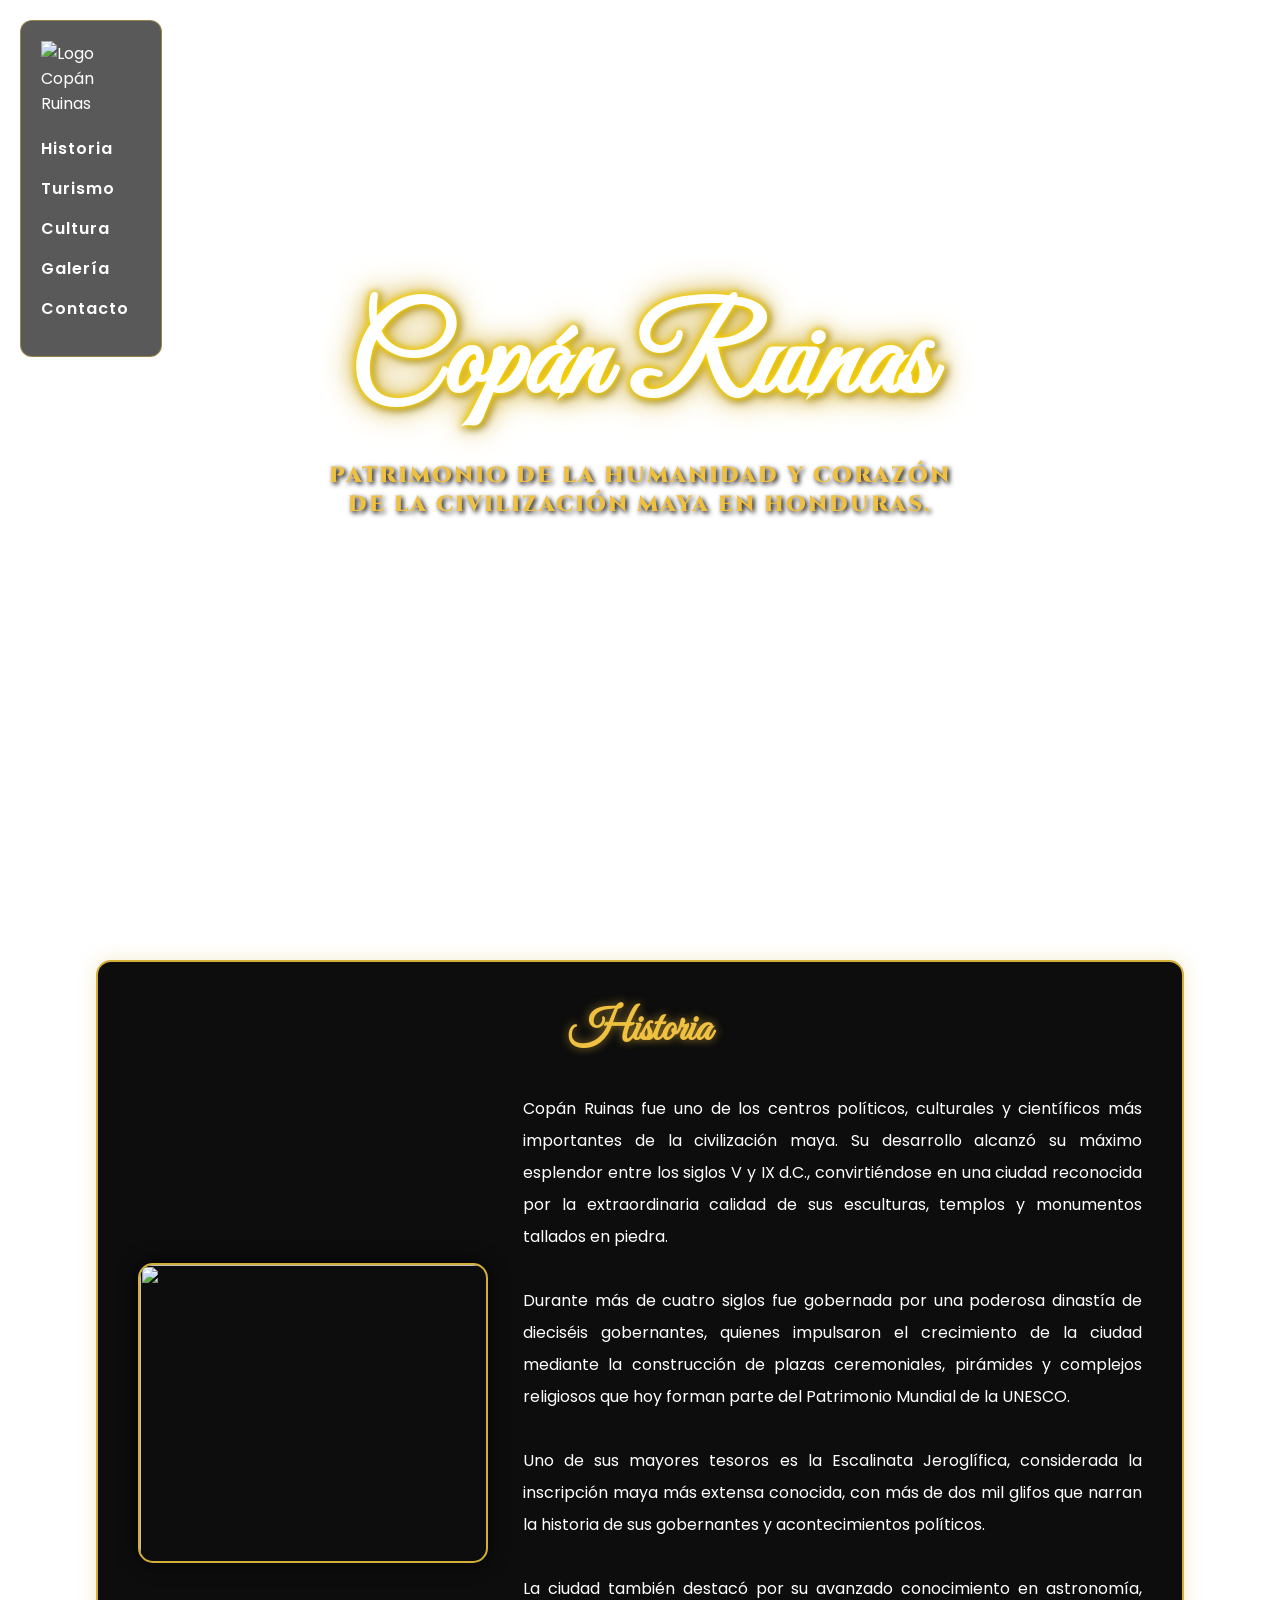
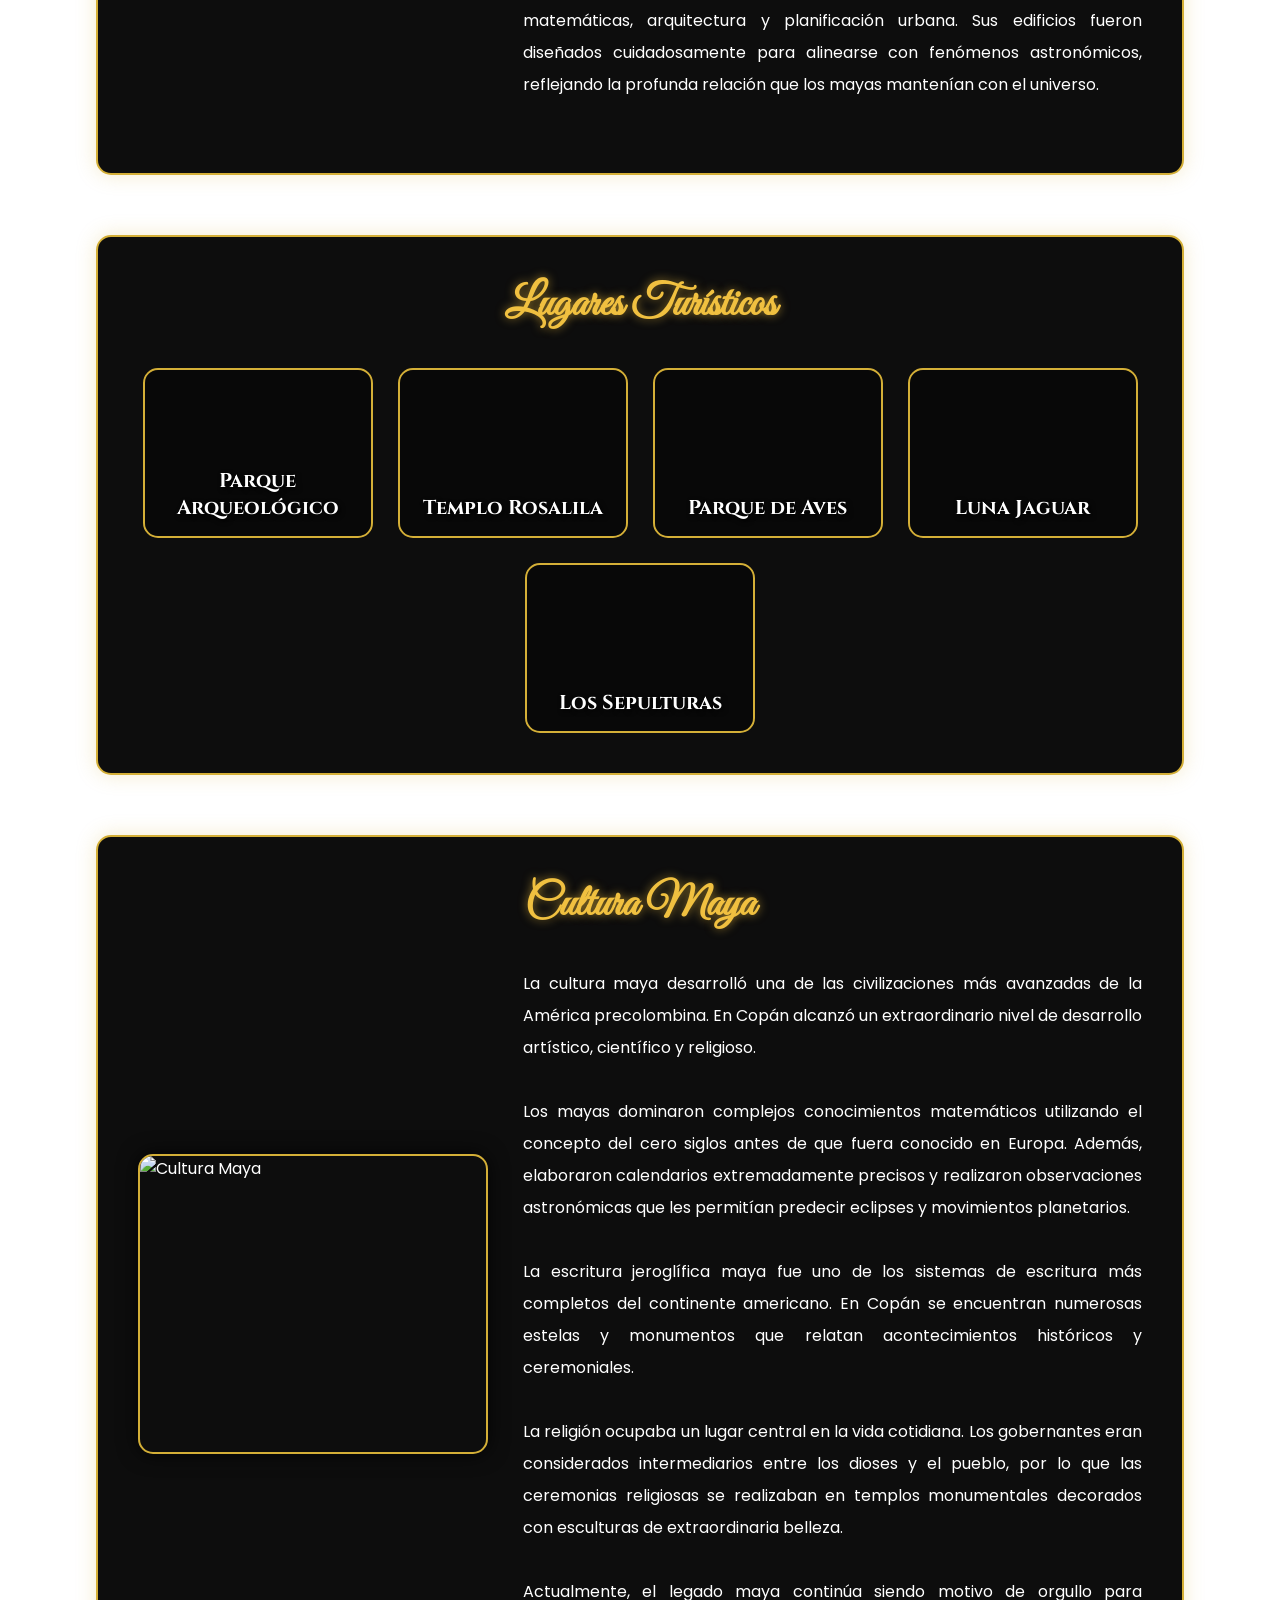
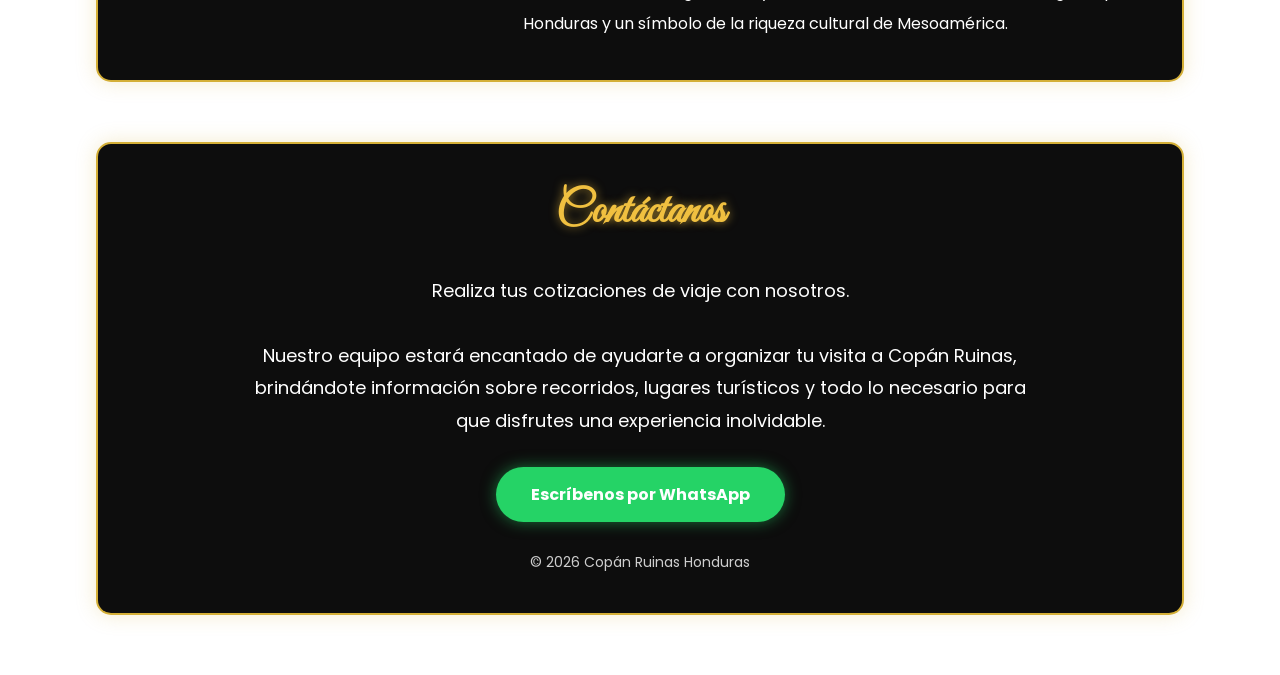
==== index.html @ 3dfd3fd9 "Add files via upload" ====
<!DOCTYPE html>
<html lang="es">

<head>

    <meta charset="UTF-8">

    <meta name="viewport" content="width=device-width, initial-scale=1.0">

    <title>Copán Ruinas</title>

    <!-- CSS -->
    <link rel="stylesheet" href="styles.css">

    <!-- FUENTES -->
    <link href="https://fonts.googleapis.com/css2?family=Cinzel:wght@500;700&family=Great+Vibes&family=Poppins:wght@300;400;600&display=swap" rel="stylesheet">

    <!-- JAVASCRIPT -->
    <script src="script.js" defer></script>

</head>

<body>

    <!-- ========================= -->
    <!--        PORTADA            -->
    <!-- ========================= -->

    <header class="hero">

        <nav class="sidebar">

            <img src="img/logo_copan.png" class="logo" alt="Logo Copán Ruinas">

            <ul>

                <li><a href="#historia">Historia</a></li>

                <li><a href="#turismo">Turismo</a></li>

                <li><a href="#cultura">Cultura</a></li>

                <li><a href="#galeria">Galería</a></li>

                <li><a href="#contacto">Contacto</a></li>

            </ul>

        </nav>

        <div class="titulo">

            <h1>Copán Ruinas</h1>

            <p>
                Patrimonio de la Humanidad y corazón de la civilización maya en Honduras.
            </p>

        </div>

    </header>

    <!-- ========================= -->
    <!--        HISTORIA           -->
    <!-- ========================= -->

    <section id="historia" class="cuadro">

        <h2>Historia</h2>

        <div class="contenido">

         <img src="img/historia1.jpg">

            <p class="texto-mejorado">

                Copán Ruinas fue uno de los centros políticos, culturales y científicos más importantes de la civilización maya. Su desarrollo alcanzó su máximo esplendor entre los siglos V y IX d.C., convirtiéndose en una ciudad reconocida por la extraordinaria calidad de sus esculturas, templos y monumentos tallados en piedra.

                <br><br>

                Durante más de cuatro siglos fue gobernada por una poderosa dinastía de dieciséis gobernantes, quienes impulsaron el crecimiento de la ciudad mediante la construcción de plazas ceremoniales, pirámides y complejos religiosos que hoy forman parte del Patrimonio Mundial de la UNESCO.

                <br><br>

                Uno de sus mayores tesoros es la Escalinata Jeroglífica, considerada la inscripción maya más extensa conocida, con más de dos mil glifos que narran la historia de sus gobernantes y acontecimientos políticos.

                <br><br>

                La ciudad también destacó por su avanzado conocimiento en astronomía, matemáticas, arquitectura y planificación urbana. Sus edificios fueron diseñados cuidadosamente para alinearse con fenómenos astronómicos, reflejando la profunda relación que los mayas mantenían con el universo.

                <br><br>

            </p>

        </div>

    </section>

    <!-- ========================= -->
    <!--    LUGARES TURÍSTICOS     -->
    <!-- ========================= -->

    <section id="turismo" class="cuadro">

        <h2>Lugares Turísticos</h2>

        <div class="cards">

            <a href="parque.html" class="card" style="background-image:url('img/historia.jpg')">
                <span>Parque Arqueológico</span>
            </a>

            <a href="rosalila.html" class="card" style="background-image:url('img/rosalila.jpeg')">
                <span>Templo Rosalila</span>
            </a>

            <a href="aves.html" class="card" style="background-image:url('img/aves.jpeg')">
                <span>Parque de Aves</span>
            </a>

            <a href="jaguar.html" class="card" style="background-image:url('img/jaguar.jpg')">
                <span>Luna Jaguar</span>
            </a>

            <a href="sepulturas.html" class="card" style="background-image:url('img/sepulturas.jpg')">
                <span>Los Sepulturas</span>
            </a>

        </div>

    </section>

    <!-- ========================= -->
    <!--      CULTURA MAYA         -->
    <!-- ========================= -->

    <section id="cultura" class="cuadro">

        <h2>Cultura Maya</h2>

        <div class="contenido">

            <img src="img/cultura maya.jpg" alt="Cultura Maya">

            <p class="texto-mejorado">

                La cultura maya desarrolló una de las civilizaciones más avanzadas de la América precolombina. En Copán alcanzó un extraordinario nivel de desarrollo artístico, científico y religioso.

                <br><br>

                Los mayas dominaron complejos conocimientos matemáticos utilizando el concepto del cero siglos antes de que fuera conocido en Europa. Además, elaboraron calendarios extremadamente precisos y realizaron observaciones astronómicas que les permitían predecir eclipses y movimientos planetarios.

                <br><br>

                La escritura jeroglífica maya fue uno de los sistemas de escritura más completos del continente americano. En Copán se encuentran numerosas estelas y monumentos que relatan acontecimientos históricos y ceremoniales.

                <br><br>

                La religión ocupaba un lugar central en la vida cotidiana. Los gobernantes eran considerados intermediarios entre los dioses y el pueblo, por lo que las ceremonias religiosas se realizaban en templos monumentales decorados con esculturas de extraordinaria belleza.

                <br><br>

                Actualmente, el legado maya continúa siendo motivo de orgullo para Honduras y un símbolo de la riqueza cultural de Mesoamérica.

            </p>

        </div>

    </section>


</div>
       

        </div>

    </section>

    <!-- ========================= -->
    <!--         CONTACTO          -->
    <!-- ========================= -->

    <footer id="contacto" class="cuadro contacto">

        <h2>Contáctanos</h2>

        <p class="mensaje-contacto">

            Realiza tus cotizaciones de viaje con nosotros.

            <br><br>

            Nuestro equipo estará encantado de ayudarte a organizar tu visita a
            Copán Ruinas, brindándote información sobre recorridos, lugares
            turísticos y todo lo necesario para que disfrutes una experiencia
            inolvidable.

        </p>

        <a
            class="whatsapp"
            href="https://wa.me/50496079579"
            target="_blank">

            Escríbenos por WhatsApp

        </a>

        <p class="copy">

            © 2026 Copán Ruinas Honduras

        </p>

    </footer>

</body>

</html>
---- styles.css ----
/* =========================================
   CONFIGURACIÓN GENERAL
========================================= */

*{
    margin:0;
    padding:0;
    box-sizing:border-box;
}


html{
    scroll-behavior:smooth;
}


body{

    font-family:'Poppins', sans-serif;

    color:white;

    min-height:100vh;

}


/* =========================================
   FONDO FIJO DE TODA LA PÁGINA
========================================= */


html, body{

    background:url('img/fondo.png') no-repeat center center fixed;

    background-size:cover;

}



/* =========================================
            PORTADA HERO
========================================= */


.hero{

    height:100vh;

    position:relative;

}



/* =========================================
              MENÚ LATERAL
========================================= */


.sidebar{

    position:absolute;

    top:20px;

    left:20px;

    background:rgba(0,0,0,0.65);

    padding:20px;

    border-radius:12px;

    border:1px solid rgba(212,175,55,0.5);

    backdrop-filter:blur(5px);

}



/* LOGO */

.logo{

    width:100px;

    display:block;

    margin:auto;

}



/* LISTA */


.sidebar ul{

    list-style:none;

    padding:0;

    margin-top:20px;

}



.sidebar li{

    margin:15px 0;

}



/* ENLACES */


.sidebar a{

    color:white;

    text-decoration:none;

    font-family:'Poppins',sans-serif;

    font-weight:600;

    letter-spacing:1px;

    transition:.4s ease;

}



.sidebar a:hover{

    color:#f0c040;

    padding-left:8px;

}



/* =========================================
              TITULO PRINCIPAL
========================================= */


.titulo{

    position:absolute;

    top:45%;

    left:50%;

    transform:translate(-50%,-50%);

    text-align:center;

    animation:latido 2.5s infinite;

}



/* ANIMACIÓN COMO LATIDO */

@keyframes latido{


0%{

    transform:translate(-50%,-50%) scale(1);

}


25%{

    transform:translate(-50%,-50%) scale(1.06);

}


50%{

    transform:translate(-50%,-50%) scale(1);

}


75%{

    transform:translate(-50%,-50%) scale(1.06);

}


100%{

    transform:translate(-50%,-50%) scale(1);

}


}



/* TEXTO COPÁN RUINAS */


.titulo h1{

    font-family:'Great Vibes', cursive;

    font-size:120px;

    color:white;


    text-shadow:

    0 0 5px #ffd700,

    0 0 10px #ffd700,

    0 0 20px #d4af37,

    0 0 35px #d4af37,

    2px 2px 8px rgba(0,0,0,.9);

}



/* =========================================
              SUBTÍTULO
========================================= */


.titulo p{


    font-family:'Cinzel',serif;


    font-size:22px;


    font-weight:900;


    color:#f0c040;


    letter-spacing:2px;


    text-transform:uppercase;


    margin-top:20px;


    text-shadow:

    2px 2px 5px black;


}

/* =========================================
        CUADROS PRINCIPALES
========================================= */


.cuadro{

    width:85%;

    margin:60px auto;

    padding:40px;


    background:rgba(0,0,0,0.95);


    border:2px solid #d4af37;


    border-radius:15px;


    box-shadow:

    0 0 20px rgba(212,175,55,.25);


    transition:.5s ease;

}



.cuadro:hover{

    box-shadow:

    0 0 30px rgba(212,175,55,.45);

}



/* =========================================
          TITULOS DE SECCIONES
========================================= */


.cuadro h2{

    font-family:'Great Vibes',cursive;


    text-align:center;


    color:#f0c040;


    font-size:45px;


    margin-bottom:35px;


    text-shadow:

    0 0 10px rgba(240,192,64,.6);

}



/* =========================================
              CONTENIDO
========================================= */


.contenido{

    display:flex;


    gap:35px;


    align-items:center;


}



/* IMÁGENES HISTORIA Y CULTURA */


.contenido img{


    width:350px;


    height:300px;


    object-fit:cover;


    border-radius:15px;


    border:2px solid #d4af37;


    box-shadow:

    0 0 20px rgba(0,0,0,.8);


}



/* =========================================
              TEXTOS
========================================= */


.texto-mejorado{


    flex:1;


    line-height:2;


    text-align:justify;


    font-size:16px;


    color:white;


}



/* =========================================
          TARJETAS TURÍSTICAS
========================================= */


.cards{


    display:flex;


    flex-wrap:wrap;


    justify-content:center;


    gap:25px;


}



/* TARJETA */


.card{


    width:230px;


    height:170px;


    background-size:cover;


    background-position:center;


    border-radius:15px;


    position:relative;


    overflow:hidden;


    text-decoration:none;


    border:2px solid #d4af37;


    transition:.5s ease;


}



/* CAPA OSCURA */


.card::before{


    content:"";


    position:absolute;


    inset:0;


    background:rgba(0,0,0,.35);


    transition:.5s ease;


}



/* TEXTO DE TARJETA */


.card span{


    position:absolute;


    bottom:15px;


    width:100%;


    text-align:center;


    color:white;


    font-family:'Cinzel',serif;


    font-size:20px;


    font-weight:bold;


    z-index:2;


    text-shadow:

    2px 2px 5px black;


}



/* EFECTO AL PASAR MOUSE */


.card:hover{


    transform:translateY(-12px) scale(1.05);


    box-shadow:

    0 15px 30px rgba(212,175,55,.5);


}



/* ACLARA IMAGEN */


.card:hover::before{


    background:rgba(0,0,0,.15);


}

/* =========================================
              GALERÍA
========================================= */


.galeria{

    display:flex;

    justify-content:center;

    align-items:center;

    gap:25px;

    position:relative;

}



/* CONTENEDOR DE IMAGEN */

.galeria img{

    width:900px;

    height:550px;

    object-fit:cover;

    border-radius:15px;


    border:2px solid #d4af37;


    box-shadow:

    0 0 25px rgba(0,0,0,.8);


    transition:opacity .8s ease;


}



/* =========================================
              BOTONES FLECHA
========================================= */


.flecha{


    background:#f0c040;


    color:black;


    border:none;


    width:55px;


    height:55px;


    border-radius:50%;


    font-size:30px;


    font-weight:bold;


    cursor:pointer;


    transition:.4s ease;


}



.flecha:hover{


    transform:scale(1.15);


    background:#ffd700;


    box-shadow:

    0 0 20px #f0c040;


}



/* =========================================
              CONTACTO
========================================= */


.contacto{

    text-align:center;

}



.mensaje-contacto{


    font-size:18px;


    line-height:1.8;


    max-width:800px;


    margin:auto;


    color:white;


}




/* =========================================
              WHATSAPP
========================================= */


.whatsapp{


    display:inline-block;


    margin-top:30px;


    padding:15px 35px;


    background:#25D366;


    color:white;


    text-decoration:none;


    font-family:'Poppins',sans-serif;


    font-weight:bold;


    border-radius:30px;


    transition:.4s ease;


    box-shadow:

    0 0 15px rgba(37,211,102,.5);


}



.whatsapp:hover{


    transform:scale(1.08);


    box-shadow:

    0 0 30px rgba(37,211,102,.9);


}



/* =========================================
              COPYRIGHT
========================================= */


.copy{


    margin-top:30px;


    font-size:14px;


    opacity:.8;


}




/* =========================================
              ANIMACIÓN DE APARICIÓN
========================================= */


.cuadro{


    animation:aparecer 1s ease;


}



@keyframes aparecer{


from{

    opacity:0;

    transform:translateY(40px);

}


to{

    opacity:1;

    transform:translateY(0);

}


}





/* =========================================
              RESPONSIVE CELULARES
========================================= */


@media(max-width:900px){



.sidebar{


    position:relative;


    top:20px;


    left:0;


    width:90%;


    margin:auto;


    text-align:center;


}




.titulo h1{


    font-size:70px;


}



.titulo p{


    font-size:15px;


}




.cuadro{


    width:92%;


    padding:25px;


}




.contenido{


    flex-direction:column;


}



.contenido img{


    width:100%;


    height:auto;


}



.galeria img{


    width:100%;


    height:350px;


}



.flecha{


    width:45px;


    height:45px;


    font-size:22px;


}



.cards{


    flex-direction:column;


    align-items:center;


}



.card{


    width:90%;


}



}

/* =========================================
        RESPONSIVE PARA CELULARES
   (No modifica la versión de computadora)
========================================= */

@media screen and (max-width: 768px){

    /* Hero */
    .hero{
        height:100vh;
        display:flex;
        justify-content:center;
        align-items:center;
        padding:20px;
    }

    /* Menú */
    .sidebar{

        position:fixed;

        top:10px;

        left:50%;

        transform:translateX(-50%);

        width:95%;

        display:flex;

        flex-direction:column;

        align-items:center;

        z-index:999;

        padding:15px;
    }

    .logo{
        width:70px;
        margin-bottom:10px;
    }

    .sidebar ul{

        display:flex;

        flex-wrap:wrap;

        justify-content:center;

        gap:12px;

        margin-top:10px;
    }

    .sidebar li{
        margin:0;
    }

    .sidebar a{
        font-size:14px;
    }

    /* Título principal */

    .titulo{

        width:95%;

        padding-top:120px;
    }

    .titulo h1{

        font-size:62px;

        line-height:1;
    }

    .titulo p{

        font-size:16px;

        margin-top:15px;

        line-height:1.5;

        letter-spacing:1px;
    }

    /* Cuadros */

    .cuadro{

        width:95%;

        padding:20px;

        margin:35px auto;
    }

    .cuadro h2{

        font-size:38px;
    }

    /* Historia y Cultura */

    .contenido{

        flex-direction:column;

        align-items:center;
    }

    .contenido img{

        width:100%;

        height:auto;

        max-width:500px;
    }

    .texto-mejorado{

        font-size:16px;

        line-height:1.9;

        text-align:justify;
    }

    /* Tarjetas */

    .cards{

        flex-direction:column;

        align-items:center;
    }

    .card{

        width:100%;

        max-width:350px;

        height:220px;
    }

    /* Galería */

    .galeria{

        gap:10px;
    }

    .galeria img{

        width:100%;

        height:260px;

        object-fit:cover;
    }

    .flecha{

        width:45px;

        height:45px;

        font-size:22px;
    }

    /* Contacto */

    .mensaje-contacto{

        font-size:16px;
    }

    .whatsapp{

        width:100%;

        max-width:320px;

        font-size:18px;

        padding:15px;
    }

    .copy{

        font-size:13px;
    }

}
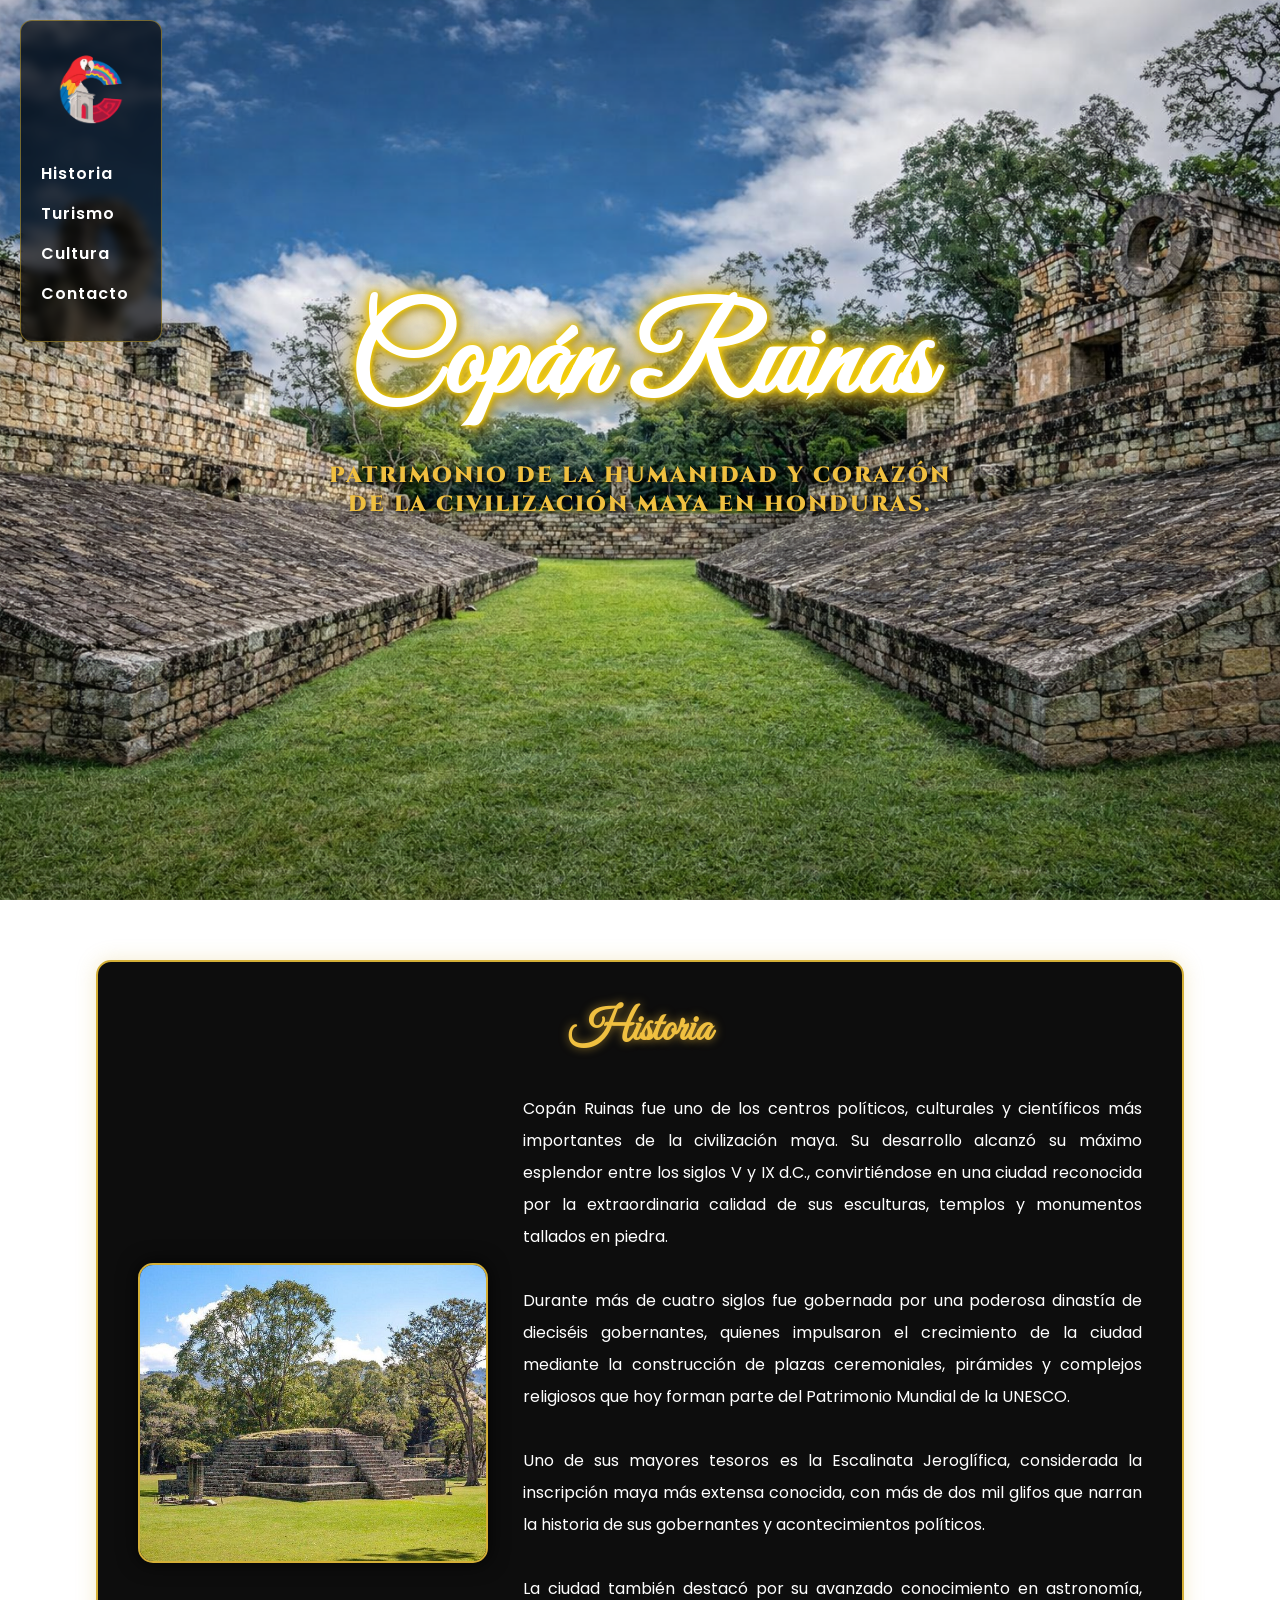
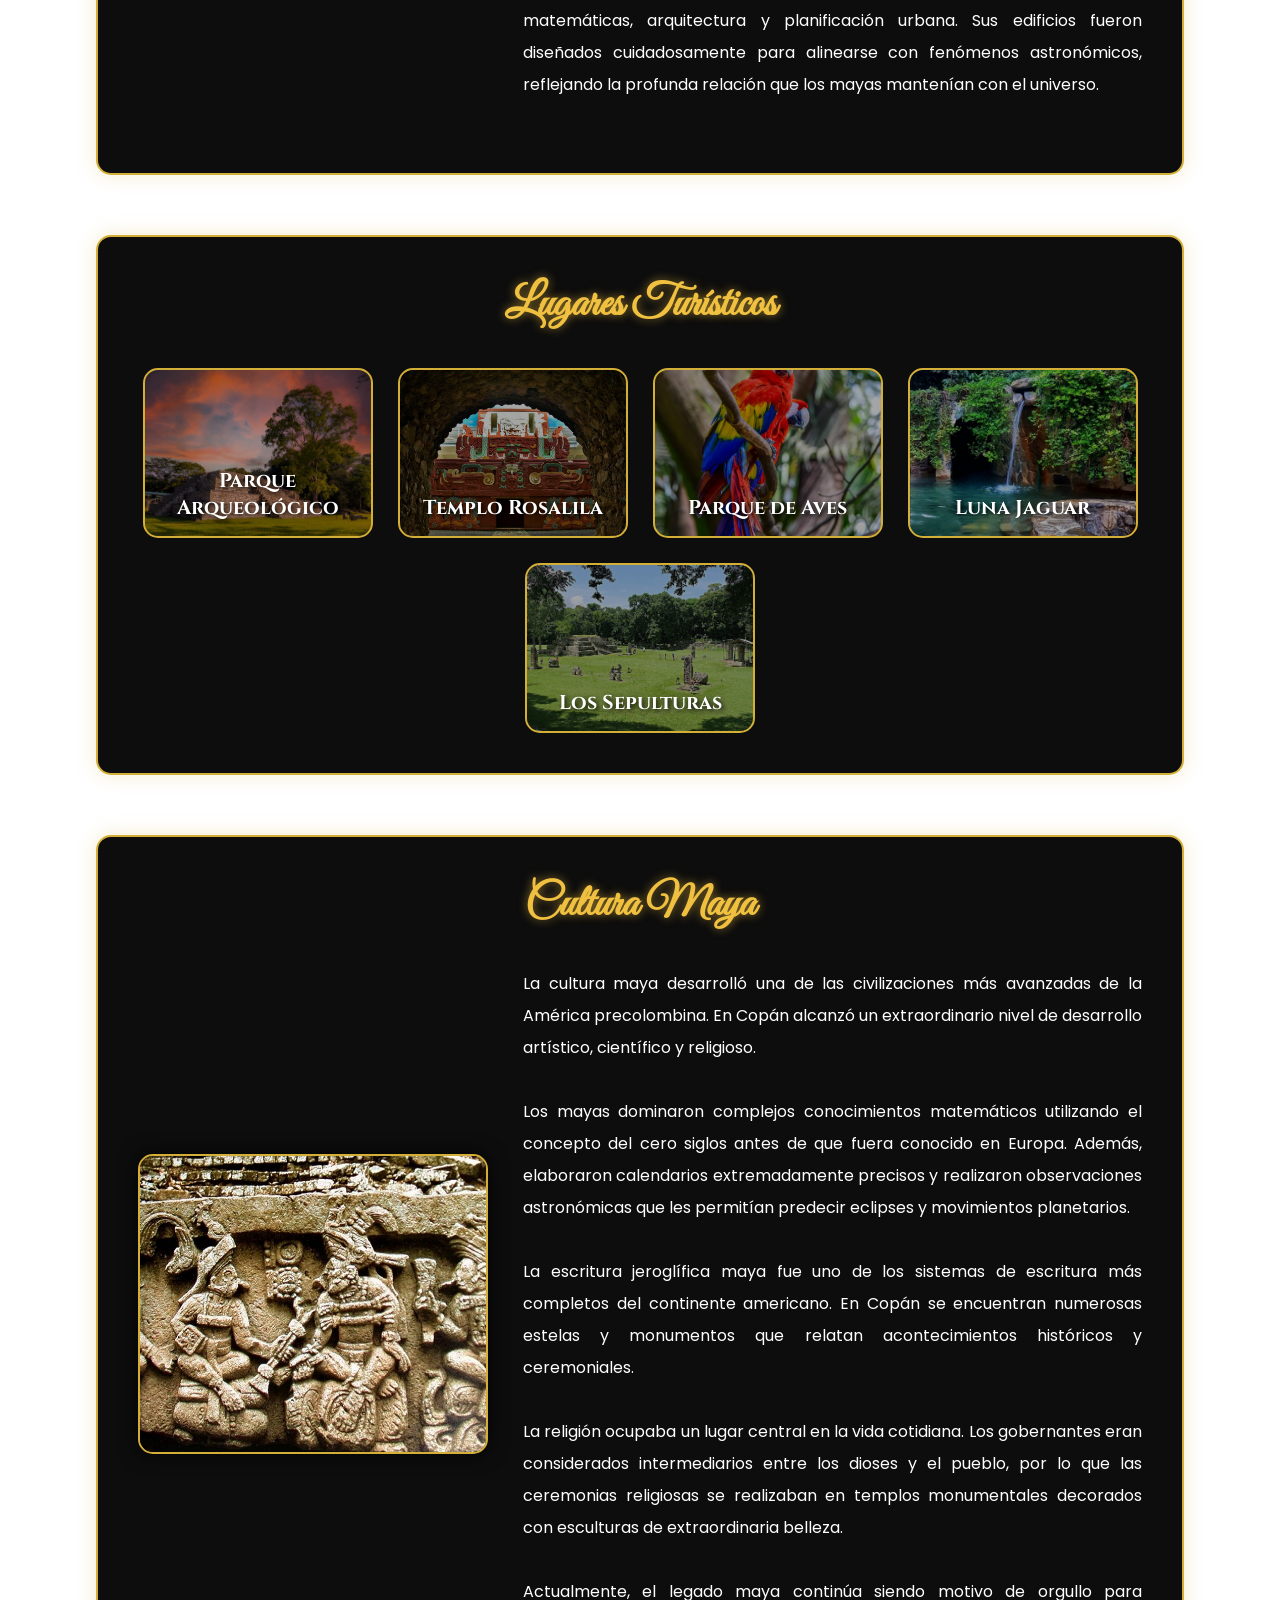
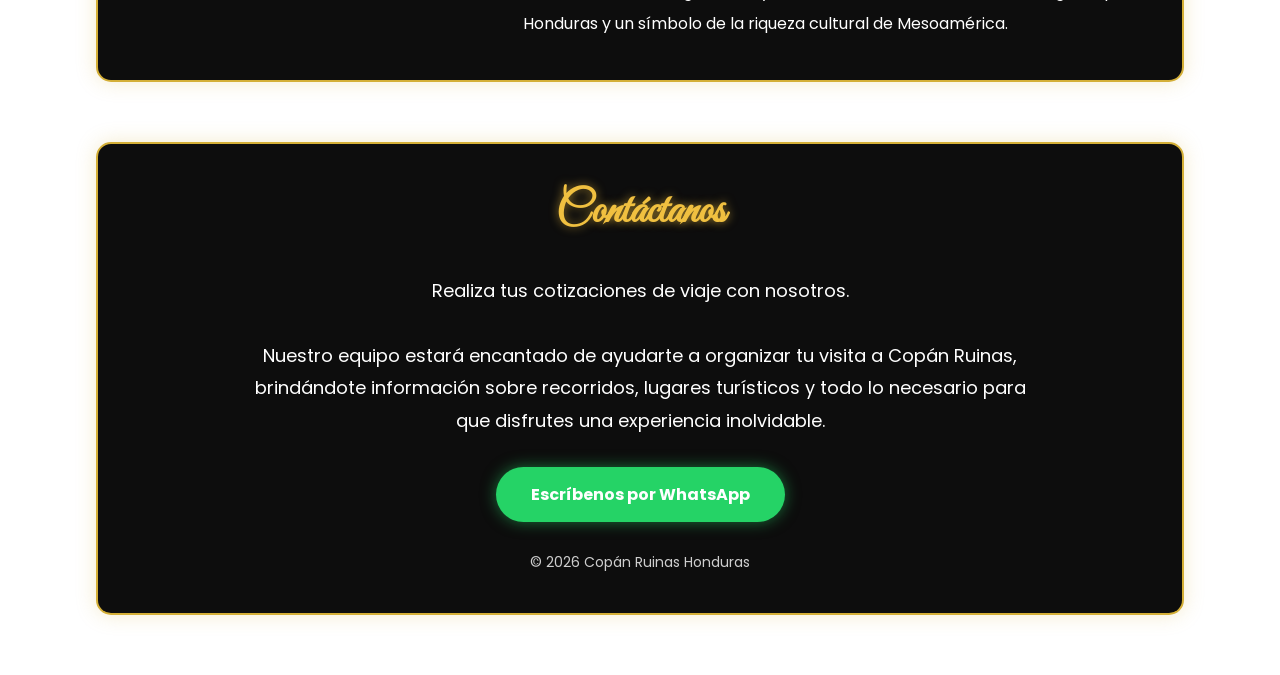
==== commit ad661956: "Update index.html" ====
--- a/index.html
+++ b/index.html
@@ -39,8 +39,6 @@
                 <li><a href="#turismo">Turismo</a></li>
 
                 <li><a href="#cultura">Cultura</a></li>
-
-                <li><a href="#galeria">Galería</a></li>
 
                 <li><a href="#contacto">Contacto</a></li>
 
@@ -216,4 +214,4 @@
 
 </body>
 
-</html>+</html>
--- a/styles.css
+++ b/styles.css
@@ -1212,4 +1212,246 @@
         font-size:13px;
     }
 
-}+}
+
+/* =====================================================
+   ADAPTACIÓN PROFESIONAL PARA CELULARES
+   PÁGINA PRINCIPAL + TODAS LAS PÁGINAS INTERNAS
+===================================================== */
+
+@media screen and (max-width: 768px) {
+
+    /* =================================================
+       CUADROS PRINCIPALES
+    ================================================= */
+
+    .cuadro {
+        width: 94%;
+        margin: 35px auto;
+        padding: 20px;
+        border-radius: 15px;
+    }
+
+
+    /* =================================================
+       TÍTULOS DE LAS PÁGINAS
+    ================================================= */
+
+    .cuadro h2 {
+        font-size: 38px;
+        line-height: 1.2;
+        margin-bottom: 30px;
+    }
+
+
+    /* =================================================
+       CONTENIDO DE HISTORIA, CULTURA Y PÁGINAS INTERNAS
+    ================================================= */
+
+    .contenido {
+
+        display: flex;
+
+        flex-direction: column;
+
+        align-items: center;
+
+        justify-content: flex-start;
+
+        width: 100%;
+
+        gap: 25px;
+
+    }
+
+
+    /* =================================================
+       IMÁGENES DE HISTORIA, CULTURA Y PÁGINAS INTERNAS
+    ================================================= */
+
+    .contenido > img {
+
+        display: block;
+
+        width: 100%;
+
+        max-width: 600px;
+
+        height: auto;
+
+        object-fit: cover;
+
+        margin: 0 auto;
+
+        border-radius: 15px;
+
+    }
+
+
+    /* =================================================
+       TEXTO
+    ================================================= */
+
+    .texto-mejorado {
+
+        width: 100%;
+
+        font-size: 16px;
+
+        line-height: 1.8;
+
+        text-align: justify;
+
+        margin: 0;
+
+    }
+
+
+    /* =================================================
+       CORRECCIÓN PARA LAS PÁGINAS INTERNAS
+       COMO PARQUE, ROSALILA, AVES, JAGUAR Y SEPULTURAS
+    ================================================= */
+
+    .contenido > .cuadro {
+
+        width: 100%;
+
+        margin: 0;
+
+        padding: 0;
+
+        background: transparent;
+
+        border: none;
+
+        box-shadow: none;
+
+        border-radius: 0;
+
+    }
+
+
+    /* =================================================
+       TEXTO DENTRO DE LAS PÁGINAS INTERNAS
+    ================================================= */
+
+    .contenido > .cuadro .texto-mejorado {
+
+        width: 100%;
+
+        margin: 0;
+
+        padding: 0;
+
+    }
+
+
+    /* =================================================
+       GALERÍA
+    ================================================= */
+
+    .galeria {
+
+        display: flex;
+
+        justify-content: center;
+
+        align-items: center;
+
+        width: 100%;
+
+        gap: 8px;
+
+    }
+
+
+    .galeria img {
+
+        width: calc(100% - 90px);
+
+        height: 260px;
+
+        object-fit: cover;
+
+        border-radius: 15px;
+
+    }
+
+
+    /* =================================================
+       BOTONES DE GALERÍA
+    ================================================= */
+
+    .flecha {
+
+        flex-shrink: 0;
+
+        width: 42px;
+
+        height: 42px;
+
+        font-size: 20px;
+
+    }
+
+
+    /* =================================================
+       TARJETAS TURÍSTICAS
+    ================================================= */
+
+    .cards {
+
+        display: flex;
+
+        flex-direction: column;
+
+        align-items: center;
+
+        width: 100%;
+
+        gap: 20px;
+
+    }
+
+
+    .card {
+
+        width: 100%;
+
+        max-width: 350px;
+
+        height: 210px;
+
+    }
+
+
+    /* =================================================
+       CONTACTO
+    ================================================= */
+
+    .mensaje-contacto {
+
+        width: 100%;
+
+        font-size: 16px;
+
+        line-height: 1.8;
+
+        text-align: center;
+
+    }
+
+
+    .whatsapp {
+
+        width: 100%;
+
+        max-width: 320px;
+
+        padding: 15px 20px;
+
+        font-size: 17px;
+
+    }
+
+}
